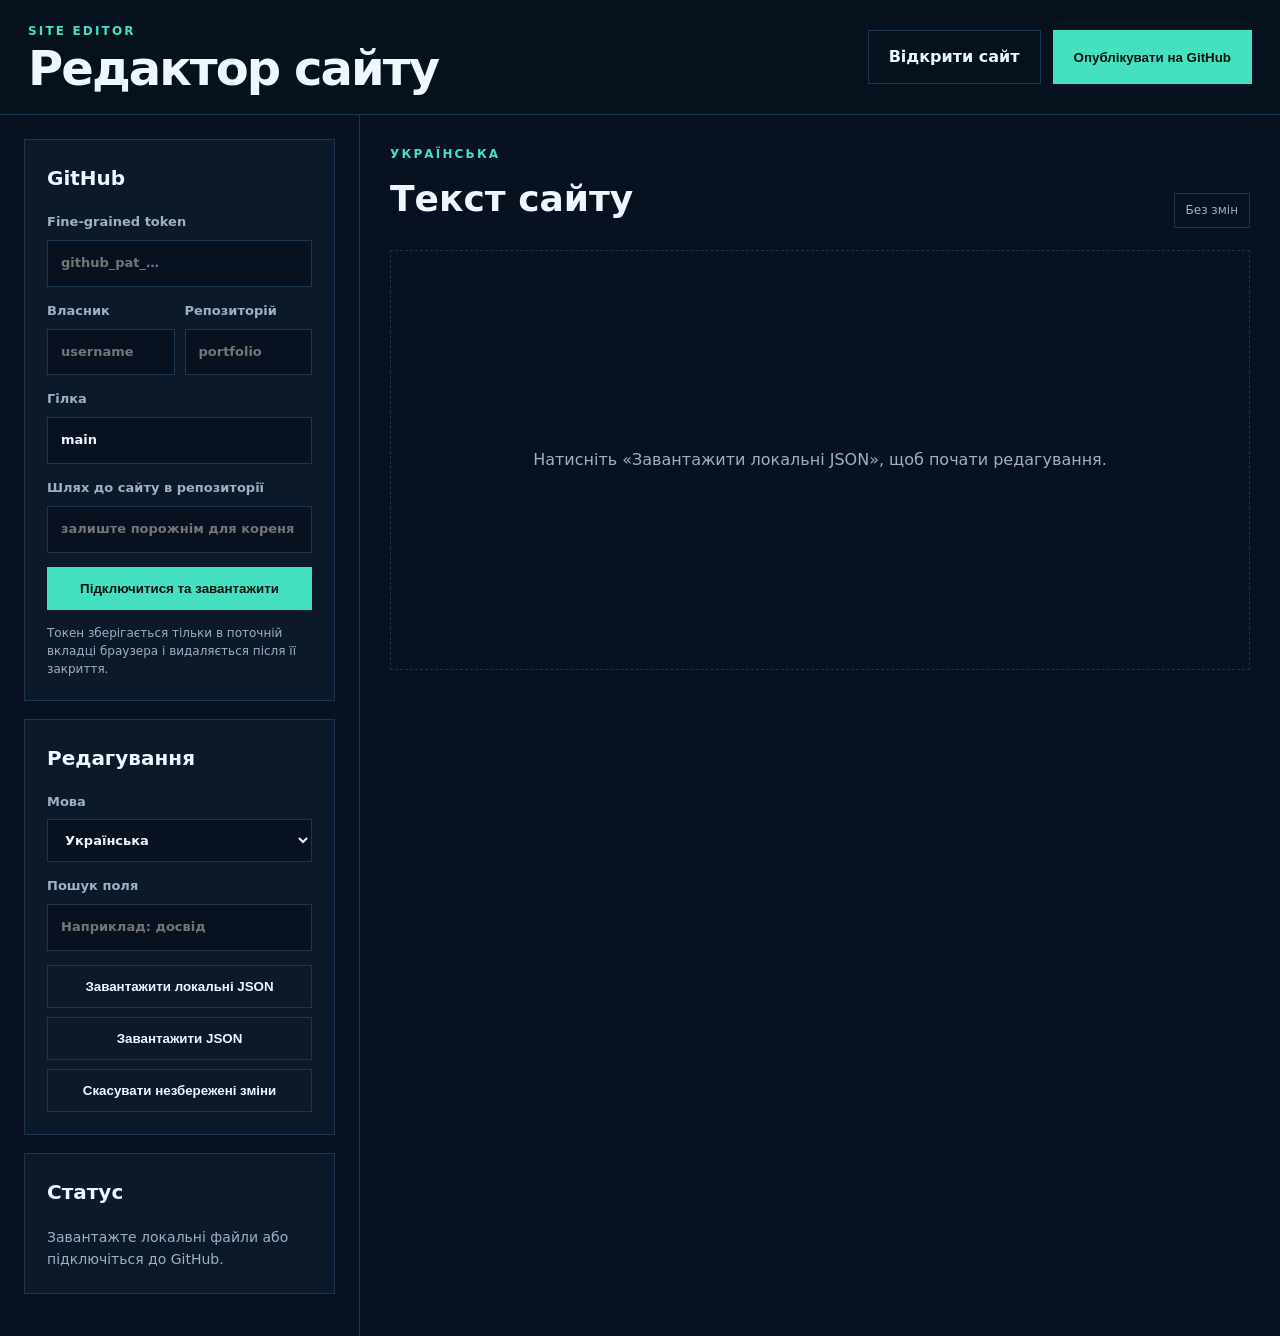
==== editor.html @ 247cf792 "Add files via upload" ====
<!doctype html>
<html lang="uk">
<head>
  <meta charset="utf-8">
  <meta name="viewport" content="width=device-width, initial-scale=1">
  <meta name="robots" content="noindex,nofollow">
  <meta name="theme-color" content="#07111f">
  <title>Редактор сайту — Євгеній Кофан</title>
  <link rel="stylesheet" href="styles.css">
  <link rel="stylesheet" href="editor.css">
</head>
<body class="editor-page">
  <div class="grid-bg" aria-hidden="true"></div>
  <header class="editor-header">
    <div>
      <p class="section-kicker">Site editor</p>
      <h1>Редактор сайту</h1>
    </div>
    <div class="editor-header-actions">
      <a class="button button-ghost" href="index.html" target="_blank" rel="noopener">Відкрити сайт</a>
      <button class="button" id="publishButton" type="button" disabled>Опублікувати на GitHub</button>
    </div>
  </header>

  <main class="editor-layout">
    <aside class="editor-sidebar">
      <section class="editor-panel">
        <h2>GitHub</h2>
        <label>Fine-grained token
          <input id="token" type="password" autocomplete="off" placeholder="github_pat_…">
        </label>
        <div class="two-columns">
          <label>Власник
            <input id="owner" type="text" autocomplete="off" placeholder="username">
          </label>
          <label>Репозиторій
            <input id="repo" type="text" autocomplete="off" placeholder="portfolio">
          </label>
        </div>
        <label>Гілка
          <input id="branch" type="text" value="main" autocomplete="off">
        </label>
        <label>Шлях до сайту в репозиторії
          <input id="basePath" type="text" autocomplete="off" placeholder="залиште порожнім для кореня">
        </label>
        <button class="button button-wide" id="connectButton" type="button">Підключитися та завантажити</button>
        <p class="editor-note">Токен зберігається тільки в поточній вкладці браузера і видаляється після її закриття.</p>
      </section>

      <section class="editor-panel">
        <h2>Редагування</h2>
        <label>Мова
          <select id="languageSelect">
            <option value="uk">Українська</option>
            <option value="en">English</option>
          </select>
        </label>
        <label>Пошук поля
          <input id="searchFields" type="search" placeholder="Наприклад: досвід">
        </label>
        <div class="editor-actions-stack">
          <button class="button button-ghost button-wide" id="loadLocalButton" type="button">Завантажити локальні JSON</button>
          <button class="button button-ghost button-wide" id="downloadButton" type="button">Завантажити JSON</button>
          <button class="button button-ghost button-wide" id="resetButton" type="button">Скасувати незбережені зміни</button>
        </div>
      </section>

      <section class="editor-panel editor-status-panel" aria-live="polite">
        <h2>Статус</h2>
        <p id="statusText">Завантажте локальні файли або підключіться до GitHub.</p>
      </section>
    </aside>

    <section class="editor-workspace">
      <div class="workspace-toolbar">
        <div>
          <p class="section-kicker" id="currentLanguageLabel">Українська</p>
          <h2>Текст сайту</h2>
        </div>
        <span id="dirtyIndicator" class="dirty-indicator">Без змін</span>
      </div>
      <div id="fieldsContainer" class="fields-container">
        <div class="empty-editor-state">
          <p>Натисніть «Завантажити локальні JSON», щоб почати редагування.</p>
        </div>
      </div>
    </section>
  </main>

  <script src="editor.js"></script>
</body>
</html>
---- styles.css ----
:root{--bg:#07111f;--panel:#0c1929;--panel2:#102238;--text:#eef6ff;--muted:#9eb0c4;--line:#1c3550;--accent:#45e0c0;--accent2:#3da5ff;--max:1180px}*{box-sizing:border-box}html{scroll-behavior:smooth}body{margin:0;background:var(--bg);color:var(--text);font-family:Inter,ui-sans-serif,system-ui,-apple-system,BlinkMacSystemFont,"Segoe UI",sans-serif;line-height:1.6}.grid-bg{position:fixed;inset:0;pointer-events:none;opacity:.22;background-image:linear-gradient(rgba(61,165,255,.08) 1px,transparent 1px),linear-gradient(90deg,rgba(61,165,255,.08) 1px,transparent 1px);background-size:56px 56px;mask-image:linear-gradient(to bottom,#000,transparent 85%)}a{color:inherit}.site-header{position:sticky;top:0;z-index:20;display:flex;align-items:center;gap:28px;max-width:var(--max);margin:auto;padding:18px 24px;background:rgba(7,17,31,.84);backdrop-filter:blur(18px);border-bottom:1px solid rgba(255,255,255,.07)}.brand{display:flex;align-items:center;gap:12px;text-decoration:none;white-space:nowrap}.brand span{display:grid;place-items:center;width:38px;height:38px;border:1px solid var(--accent);color:var(--accent);font-size:12px;font-weight:800;letter-spacing:.08em}.nav{display:flex;gap:24px;margin-left:auto}.nav a{text-decoration:none;color:var(--muted);font-size:14px}.nav a:hover{color:var(--text)}.button{display:inline-flex;align-items:center;justify-content:center;padding:13px 20px;background:var(--accent);color:#04130f;text-decoration:none;font-weight:800;border:1px solid var(--accent);transition:.25s}.button:hover{transform:translateY(-2px);box-shadow:0 10px 30px rgba(69,224,192,.18)}.button-small{padding:9px 15px;font-size:14px}.button-ghost{background:transparent;color:var(--text);border-color:var(--line)}.section-shell{position:relative;max-width:var(--max);margin:auto;padding-left:24px;padding-right:24px}.hero{min-height:760px;display:grid;grid-template-columns:1.4fr .8fr;gap:48px;align-items:center;padding-top:100px;padding-bottom:90px}.eyebrow,.section-kicker{text-transform:uppercase;letter-spacing:.18em;font-size:12px;font-weight:800;color:var(--accent)}h1{font-size:clamp(48px,7vw,88px);line-height:.98;letter-spacing:-.055em;margin:20px 0 28px;max-width:850px}h1 span{color:transparent;-webkit-text-stroke:1px var(--muted)}.lead{max-width:690px;font-size:20px;color:var(--muted)}.hero-actions{display:flex;gap:12px;margin:34px 0 50px}.quick-facts{display:flex;gap:40px;border-top:1px solid var(--line);padding-top:24px}.quick-facts div{display:flex;flex-direction:column}.quick-facts strong{font-size:20px}.quick-facts span{font-size:13px;color:var(--muted)}.hero-panel{position:relative;overflow:hidden;background:linear-gradient(155deg,var(--panel2),#091522);border:1px solid var(--line);padding:34px;min-height:470px}.status{font-size:13px;color:var(--muted);margin:0 0 60px}.status span{display:inline-block;width:8px;height:8px;background:var(--accent);border-radius:50%;box-shadow:0 0 16px var(--accent);margin-right:8px}.hero-panel h2{font-size:28px}.focus-list{list-style:none;padding:0;margin:25px 0 0}.focus-list li{padding:10px 0;border-bottom:1px solid rgba(255,255,255,.07);color:#d9e6f2}.radar{position:absolute;width:250px;height:250px;border:1px solid rgba(69,224,192,.16);border-radius:50%;top:-105px;right:-80px}.radar span{position:absolute;inset:20%;border:1px solid rgba(69,224,192,.16);border-radius:50%}.radar span:nth-child(2){inset:38%}.radar span:nth-child(3){inset:49%;background:var(--accent);box-shadow:0 0 18px var(--accent)}.radar i{position:absolute;left:50%;top:50%;width:50%;height:1px;background:linear-gradient(90deg,var(--accent),transparent);transform-origin:left;animation:scan 5s linear infinite}@keyframes scan{to{transform:rotate(360deg)}}.section{padding-top:110px;padding-bottom:110px;border-top:1px solid rgba(255,255,255,.06)}.split{display:grid;grid-template-columns:.8fr 1.2fr;gap:80px}.section h2{font-size:clamp(36px,4vw,58px);line-height:1.05;letter-spacing:-.04em;margin:15px 0}.prose{font-size:19px;color:var(--muted);max-width:720px}.section-heading{display:flex;justify-content:space-between;align-items:end;gap:40px;margin-bottom:48px}.section-heading>p{max-width:420px;color:var(--muted)}.cards{display:grid;grid-template-columns:repeat(3,1fr);gap:1px;background:var(--line);border:1px solid var(--line)}.skill-card{background:var(--panel);padding:30px;min-height:260px;transition:.25s}.skill-card:hover{background:var(--panel2);transform:translateY(-4px)}.skill-card>span{color:var(--accent);font-family:monospace}.skill-card h3{font-size:21px;margin:50px 0 12px}.skill-card p{color:var(--muted);margin:0}.timeline{border-top:1px solid var(--line)}.timeline article{display:grid;grid-template-columns:210px 1fr;gap:40px;padding:30px 0;border-bottom:1px solid var(--line)}.time{font-family:monospace;color:var(--accent);font-size:13px;padding-top:6px}.timeline h3{font-size:23px;margin:0 0 10px}.timeline h3 span{color:var(--muted);font-weight:500}.timeline p{color:var(--muted);margin:0;max-width:760px}.lab-grid{display:grid;grid-template-columns:repeat(4,1fr);gap:16px}.lab-grid article{background:var(--panel);border:1px solid var(--line);padding:28px;min-height:270px}.lab-icon{font-family:monospace;color:var(--accent2);font-weight:800;border:1px solid var(--line);width:56px;height:56px;display:grid;place-items:center}.lab-grid h3{margin:54px 0 10px}.lab-grid p,.info-grid p{color:var(--muted)}.info-grid{display:grid;grid-template-columns:1fr 1fr;gap:80px}.info-grid article{border-top:1px solid var(--line);padding-top:28px}.info-grid ul{padding-left:18px;color:var(--muted)}.contact{text-align:center;padding-top:140px;padding-bottom:150px}.contact h2{font-size:clamp(42px,6vw,76px);letter-spacing:-.05em;line-height:1;margin:20px auto;max-width:900px}.contact>p:not(.section-kicker){color:var(--muted)}.contact-mail{display:inline-block;margin-top:30px;font-size:clamp(18px,3vw,32px);color:var(--accent);text-underline-offset:8px}footer{max-width:var(--max);margin:auto;padding:28px 24px;border-top:1px solid var(--line);display:flex;justify-content:space-between;color:var(--muted);font-size:13px}.reveal{animation:rise .8s ease both}.hero-panel{animation-delay:.15s}@keyframes rise{from{opacity:0;transform:translateY(20px)}to{opacity:1;transform:none}}@media(max-width:900px){.nav{display:none}.site-header{justify-content:space-between}.hero{grid-template-columns:1fr;padding-top:70px}.hero-panel{min-height:auto}.split,.info-grid{grid-template-columns:1fr;gap:30px}.cards{grid-template-columns:repeat(2,1fr)}.lab-grid{grid-template-columns:repeat(2,1fr)}}@media(max-width:620px){.site-header{padding:14px 18px}.brand strong{display:none}.hero{padding-top:55px;min-height:auto}.hero-actions{flex-direction:column}.quick-facts{display:grid;grid-template-columns:1fr 1fr;gap:18px}.section{padding-top:75px;padding-bottom:75px}.section-heading{display:block}.cards,.lab-grid{grid-template-columns:1fr}.timeline article{grid-template-columns:1fr;gap:10px}.skill-card{min-height:220px}.contact{padding-top:90px;padding-bottom:100px}.contact-mail{font-size:16px}.section-shell{padding-left:18px;padding-right:18px}}
.language-switch{display:flex;align-items:center;gap:6px;white-space:nowrap;font-size:12px;font-weight:800}.language-switch button{padding:0;border:0;background:transparent;color:var(--muted);font:inherit;cursor:pointer}.language-switch button:hover,.language-switch button.active{color:var(--accent)}.language-switch span{color:var(--line)}
@media(max-width:620px){.language-switch{margin-left:auto}.site-header>.button-small{display:none}}
---- editor.css ----
.editor-page{min-height:100vh}.editor-header{position:sticky;top:0;z-index:30;display:flex;align-items:center;justify-content:space-between;gap:24px;padding:22px 28px;background:rgba(7,17,31,.94);backdrop-filter:blur(18px);border-bottom:1px solid var(--line)}.editor-header h1{font-size:clamp(28px,4vw,48px);margin:4px 0 0;letter-spacing:-.04em}.editor-header .section-kicker{margin:0}.editor-header-actions{display:flex;gap:12px}.editor-layout{position:relative;display:grid;grid-template-columns:360px minmax(0,1fr);max-width:1600px;margin:auto}.editor-sidebar{padding:24px;border-right:1px solid var(--line)}.editor-panel{background:var(--panel);border:1px solid var(--line);padding:22px;margin-bottom:18px}.editor-panel h2{font-size:20px;margin:0 0 18px}.editor-panel label{display:block;color:var(--muted);font-size:13px;font-weight:700;margin-bottom:14px}.editor-panel input,.editor-panel select,.field-card input,.field-card textarea{width:100%;margin-top:7px;padding:12px 13px;border:1px solid var(--line);background:#07111f;color:var(--text);font:inherit;outline:none}.editor-panel input:focus,.editor-panel select:focus,.field-card input:focus,.field-card textarea:focus{border-color:var(--accent);box-shadow:0 0 0 3px rgba(69,224,192,.08)}.two-columns{display:grid;grid-template-columns:1fr 1fr;gap:10px}.button-wide{width:100%}.editor-note{font-size:12px;line-height:1.5;color:var(--muted);margin:14px 0 0}.editor-actions-stack{display:grid;gap:9px}.editor-status-panel p{margin:0;color:var(--muted);font-size:14px}.editor-status-panel.is-error{border-color:#ff7188}.editor-status-panel.is-success{border-color:var(--accent)}.editor-workspace{padding:30px;min-width:0}.workspace-toolbar{display:flex;align-items:flex-end;justify-content:space-between;gap:20px;margin-bottom:22px}.workspace-toolbar h2{font-size:36px;margin:6px 0 0}.workspace-toolbar .section-kicker{margin:0}.dirty-indicator{padding:7px 11px;border:1px solid var(--line);font-size:12px;color:var(--muted)}.dirty-indicator.is-dirty{color:#07111f;background:var(--accent);border-color:var(--accent);font-weight:800}.fields-container{display:grid;gap:14px}.field-card{background:var(--panel);border:1px solid var(--line);padding:18px}.field-card[hidden]{display:none}.field-card-header{display:flex;align-items:flex-start;justify-content:space-between;gap:12px;margin-bottom:9px}.field-card h3{margin:0;font-family:ui-monospace,SFMono-Regular,Menlo,monospace;font-size:13px;color:var(--accent2);overflow-wrap:anywhere}.field-card small{color:var(--muted)}.field-card textarea{min-height:100px;resize:vertical;line-height:1.55}.field-card textarea.is-long{min-height:150px}.field-card code{font-size:11px;color:var(--muted)}.empty-editor-state{display:grid;place-items:center;min-height:420px;border:1px dashed var(--line);color:var(--muted);text-align:center;padding:30px}.field-group-title{margin:20px 0 4px;padding:8px 0;border-bottom:1px solid var(--line);font-size:16px;color:var(--text)}@media(max-width:1000px){.editor-layout{grid-template-columns:1fr}.editor-sidebar{border-right:0;border-bottom:1px solid var(--line)}.editor-header{position:relative}}@media(max-width:620px){.editor-header{align-items:flex-start;flex-direction:column;padding:18px}.editor-header-actions{width:100%;display:grid;grid-template-columns:1fr}.editor-layout{display:block}.editor-sidebar,.editor-workspace{padding:18px}.two-columns{grid-template-columns:1fr}.workspace-toolbar{align-items:flex-start;flex-direction:column}.workspace-toolbar h2{font-size:30px}}
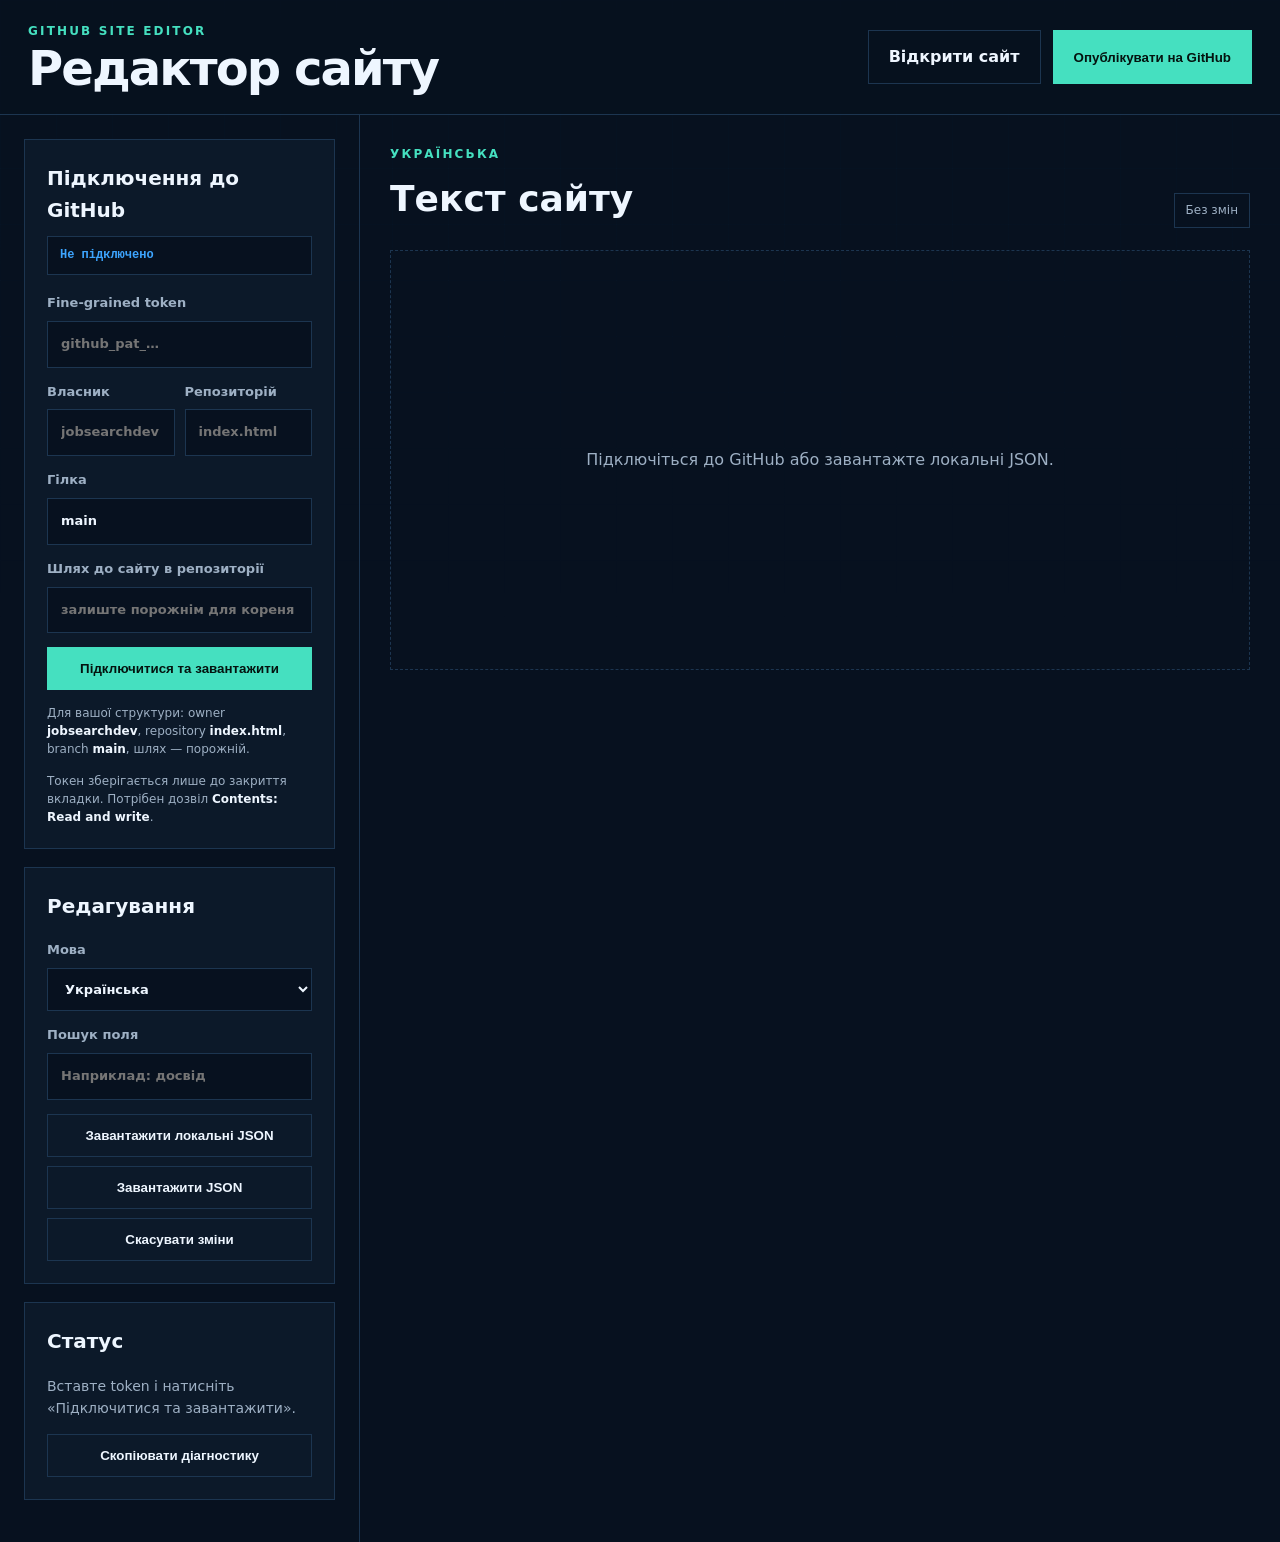
==== commit 00fed2bf: "Add files via upload" ====
--- a/editor.html
+++ b/editor.html
@@ -7,13 +7,13 @@
   <meta name="theme-color" content="#07111f">
   <title>Редактор сайту — Євгеній Кофан</title>
   <link rel="stylesheet" href="styles.css">
-  <link rel="stylesheet" href="editor.css">
+  <link rel="stylesheet" href="editor.css?v=20260712-3">
 </head>
 <body class="editor-page">
   <div class="grid-bg" aria-hidden="true"></div>
   <header class="editor-header">
     <div>
-      <p class="section-kicker">Site editor</p>
+      <p class="section-kicker">GitHub site editor</p>
       <h1>Редактор сайту</h1>
     </div>
     <div class="editor-header-actions">
@@ -25,16 +25,17 @@
   <main class="editor-layout">
     <aside class="editor-sidebar">
       <section class="editor-panel">
-        <h2>GitHub</h2>
+        <h2>Підключення до GitHub</h2>
+        <p class="connection-info" id="connectionInfo">Не підключено</p>
         <label>Fine-grained token
           <input id="token" type="password" autocomplete="off" placeholder="github_pat_…">
         </label>
         <div class="two-columns">
           <label>Власник
-            <input id="owner" type="text" autocomplete="off" placeholder="username">
+            <input id="owner" type="text" autocomplete="off" placeholder="jobsearchdev">
           </label>
           <label>Репозиторій
-            <input id="repo" type="text" autocomplete="off" placeholder="portfolio">
+            <input id="repo" type="text" autocomplete="off" placeholder="index.html">
           </label>
         </div>
         <label>Гілка
@@ -44,7 +45,8 @@
           <input id="basePath" type="text" autocomplete="off" placeholder="залиште порожнім для кореня">
         </label>
         <button class="button button-wide" id="connectButton" type="button">Підключитися та завантажити</button>
-        <p class="editor-note">Токен зберігається тільки в поточній вкладці браузера і видаляється після її закриття.</p>
+        <p class="editor-note">Для вашої структури: owner <strong>jobsearchdev</strong>, repository <strong>index.html</strong>, branch <strong>main</strong>, шлях — порожній.</p>
+        <p class="editor-note">Токен зберігається лише до закриття вкладки. Потрібен дозвіл <strong>Contents: Read and write</strong>.</p>
       </section>
 
       <section class="editor-panel">
@@ -61,13 +63,14 @@
         <div class="editor-actions-stack">
           <button class="button button-ghost button-wide" id="loadLocalButton" type="button">Завантажити локальні JSON</button>
           <button class="button button-ghost button-wide" id="downloadButton" type="button">Завантажити JSON</button>
-          <button class="button button-ghost button-wide" id="resetButton" type="button">Скасувати незбережені зміни</button>
+          <button class="button button-ghost button-wide" id="resetButton" type="button">Скасувати зміни</button>
         </div>
       </section>
 
       <section class="editor-panel editor-status-panel" aria-live="polite">
         <h2>Статус</h2>
-        <p id="statusText">Завантажте локальні файли або підключіться до GitHub.</p>
+        <p id="statusText">Вставте token і натисніть «Підключитися та завантажити».</p>
+        <button class="button button-ghost button-wide diagnostics-button" id="copyDiagnosticsButton" type="button" disabled>Скопіювати діагностику</button>
       </section>
     </aside>
 
@@ -81,12 +84,12 @@
       </div>
       <div id="fieldsContainer" class="fields-container">
         <div class="empty-editor-state">
-          <p>Натисніть «Завантажити локальні JSON», щоб почати редагування.</p>
+          <p>Підключіться до GitHub або завантажте локальні JSON.</p>
         </div>
       </div>
     </section>
   </main>
 
-  <script src="editor.js"></script>
+  <script src="editor.js?v=20260712-3"></script>
 </body>
 </html>
--- a/editor.css
+++ b/editor.css
@@ -1 +1,2 @@
 .editor-page{min-height:100vh}.editor-header{position:sticky;top:0;z-index:30;display:flex;align-items:center;justify-content:space-between;gap:24px;padding:22px 28px;background:rgba(7,17,31,.94);backdrop-filter:blur(18px);border-bottom:1px solid var(--line)}.editor-header h1{font-size:clamp(28px,4vw,48px);margin:4px 0 0;letter-spacing:-.04em}.editor-header .section-kicker{margin:0}.editor-header-actions{display:flex;gap:12px}.editor-layout{position:relative;display:grid;grid-template-columns:360px minmax(0,1fr);max-width:1600px;margin:auto}.editor-sidebar{padding:24px;border-right:1px solid var(--line)}.editor-panel{background:var(--panel);border:1px solid var(--line);padding:22px;margin-bottom:18px}.editor-panel h2{font-size:20px;margin:0 0 18px}.editor-panel label{display:block;color:var(--muted);font-size:13px;font-weight:700;margin-bottom:14px}.editor-panel input,.editor-panel select,.field-card input,.field-card textarea{width:100%;margin-top:7px;padding:12px 13px;border:1px solid var(--line);background:#07111f;color:var(--text);font:inherit;outline:none}.editor-panel input:focus,.editor-panel select:focus,.field-card input:focus,.field-card textarea:focus{border-color:var(--accent);box-shadow:0 0 0 3px rgba(69,224,192,.08)}.two-columns{display:grid;grid-template-columns:1fr 1fr;gap:10px}.button-wide{width:100%}.editor-note{font-size:12px;line-height:1.5;color:var(--muted);margin:14px 0 0}.editor-actions-stack{display:grid;gap:9px}.editor-status-panel p{margin:0;color:var(--muted);font-size:14px}.editor-status-panel.is-error{border-color:#ff7188}.editor-status-panel.is-success{border-color:var(--accent)}.editor-workspace{padding:30px;min-width:0}.workspace-toolbar{display:flex;align-items:flex-end;justify-content:space-between;gap:20px;margin-bottom:22px}.workspace-toolbar h2{font-size:36px;margin:6px 0 0}.workspace-toolbar .section-kicker{margin:0}.dirty-indicator{padding:7px 11px;border:1px solid var(--line);font-size:12px;color:var(--muted)}.dirty-indicator.is-dirty{color:#07111f;background:var(--accent);border-color:var(--accent);font-weight:800}.fields-container{display:grid;gap:14px}.field-card{background:var(--panel);border:1px solid var(--line);padding:18px}.field-card[hidden]{display:none}.field-card-header{display:flex;align-items:flex-start;justify-content:space-between;gap:12px;margin-bottom:9px}.field-card h3{margin:0;font-family:ui-monospace,SFMono-Regular,Menlo,monospace;font-size:13px;color:var(--accent2);overflow-wrap:anywhere}.field-card small{color:var(--muted)}.field-card textarea{min-height:100px;resize:vertical;line-height:1.55}.field-card textarea.is-long{min-height:150px}.field-card code{font-size:11px;color:var(--muted)}.empty-editor-state{display:grid;place-items:center;min-height:420px;border:1px dashed var(--line);color:var(--muted);text-align:center;padding:30px}.field-group-title{margin:20px 0 4px;padding:8px 0;border-bottom:1px solid var(--line);font-size:16px;color:var(--text)}@media(max-width:1000px){.editor-layout{grid-template-columns:1fr}.editor-sidebar{border-right:0;border-bottom:1px solid var(--line)}.editor-header{position:relative}}@media(max-width:620px){.editor-header{align-items:flex-start;flex-direction:column;padding:18px}.editor-header-actions{width:100%;display:grid;grid-template-columns:1fr}.editor-layout{display:block}.editor-sidebar,.editor-workspace{padding:18px}.two-columns{grid-template-columns:1fr}.workspace-toolbar{align-items:flex-start;flex-direction:column}.workspace-toolbar h2{font-size:30px}}
+.connection-info{margin:-8px 0 18px;padding:10px 12px;border:1px solid var(--line);background:#07111f;color:var(--accent2);font:700 12px/1.4 ui-monospace,SFMono-Regular,Menlo,monospace;overflow-wrap:anywhere}.diagnostics-button{margin-top:14px}.editor-note strong{color:var(--text)}
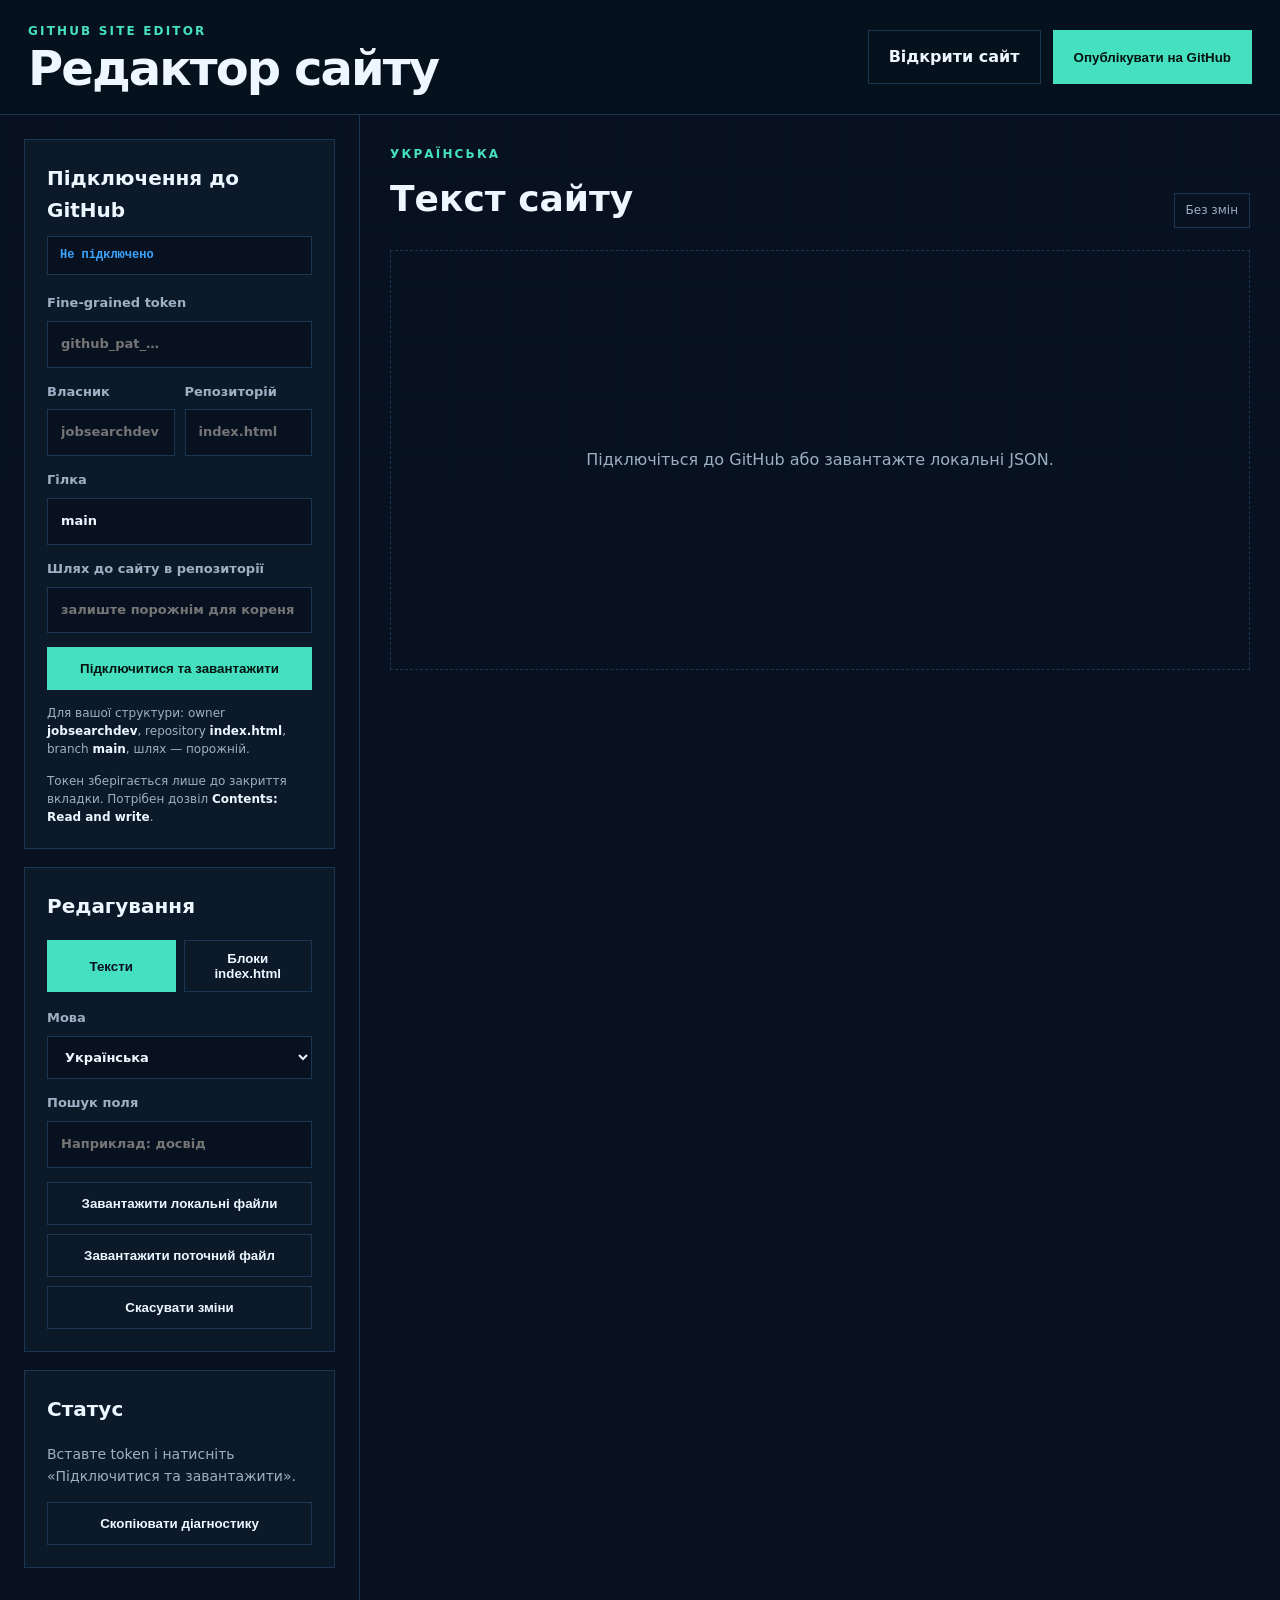
==== commit f5df6dd7: "Add files via upload" ====
--- a/editor.html
+++ b/editor.html
@@ -7,7 +7,7 @@
   <meta name="theme-color" content="#07111f">
   <title>Редактор сайту — Євгеній Кофан</title>
   <link rel="stylesheet" href="styles.css">
-  <link rel="stylesheet" href="editor.css?v=20260712-3">
+  <link rel="stylesheet" href="editor.css?v=20260712-5">
 </head>
 <body class="editor-page">
   <div class="grid-bg" aria-hidden="true"></div>
@@ -51,6 +51,11 @@
 
       <section class="editor-panel">
         <h2>Редагування</h2>
+        <div class="editor-mode-switch" role="tablist" aria-label="Режим редактора">
+          <button class="button button-ghost is-active" id="textModeButton" type="button" role="tab" aria-selected="true">Тексти</button>
+          <button class="button button-ghost" id="blocksModeButton" type="button" role="tab" aria-selected="false">Блоки index.html</button>
+        </div>
+        <div id="textControls">
         <label>Мова
           <select id="languageSelect">
             <option value="uk">Українська</option>
@@ -60,9 +65,14 @@
         <label>Пошук поля
           <input id="searchFields" type="search" placeholder="Наприклад: досвід">
         </label>
+        </div>
+        <div id="blocksControls" hidden>
+          <p class="editor-note">Редагуйте HTML секцій, змінюйте порядок або додавайте нові блоки. Некоректний HTML може порушити сторінку.</p>
+          <button class="button button-ghost button-wide" id="addBlockButton" type="button">Додати новий блок</button>
+        </div>
         <div class="editor-actions-stack">
-          <button class="button button-ghost button-wide" id="loadLocalButton" type="button">Завантажити локальні JSON</button>
-          <button class="button button-ghost button-wide" id="downloadButton" type="button">Завантажити JSON</button>
+          <button class="button button-ghost button-wide" id="loadLocalButton" type="button">Завантажити локальні файли</button>
+          <button class="button button-ghost button-wide" id="downloadButton" type="button">Завантажити поточний файл</button>
           <button class="button button-ghost button-wide" id="resetButton" type="button">Скасувати зміни</button>
         </div>
       </section>
@@ -78,7 +88,7 @@
       <div class="workspace-toolbar">
         <div>
           <p class="section-kicker" id="currentLanguageLabel">Українська</p>
-          <h2>Текст сайту</h2>
+          <h2 id="workspaceTitle">Текст сайту</h2>
         </div>
         <span id="dirtyIndicator" class="dirty-indicator">Без змін</span>
       </div>
@@ -90,6 +100,6 @@
     </section>
   </main>
 
-  <script src="editor.js?v=20260712-3"></script>
+  <script src="editor.js?v=20260712-5"></script>
 </body>
 </html>
--- a/editor.css
+++ b/editor.css
@@ -1,2 +1,3 @@
 .editor-page{min-height:100vh}.editor-header{position:sticky;top:0;z-index:30;display:flex;align-items:center;justify-content:space-between;gap:24px;padding:22px 28px;background:rgba(7,17,31,.94);backdrop-filter:blur(18px);border-bottom:1px solid var(--line)}.editor-header h1{font-size:clamp(28px,4vw,48px);margin:4px 0 0;letter-spacing:-.04em}.editor-header .section-kicker{margin:0}.editor-header-actions{display:flex;gap:12px}.editor-layout{position:relative;display:grid;grid-template-columns:360px minmax(0,1fr);max-width:1600px;margin:auto}.editor-sidebar{padding:24px;border-right:1px solid var(--line)}.editor-panel{background:var(--panel);border:1px solid var(--line);padding:22px;margin-bottom:18px}.editor-panel h2{font-size:20px;margin:0 0 18px}.editor-panel label{display:block;color:var(--muted);font-size:13px;font-weight:700;margin-bottom:14px}.editor-panel input,.editor-panel select,.field-card input,.field-card textarea{width:100%;margin-top:7px;padding:12px 13px;border:1px solid var(--line);background:#07111f;color:var(--text);font:inherit;outline:none}.editor-panel input:focus,.editor-panel select:focus,.field-card input:focus,.field-card textarea:focus{border-color:var(--accent);box-shadow:0 0 0 3px rgba(69,224,192,.08)}.two-columns{display:grid;grid-template-columns:1fr 1fr;gap:10px}.button-wide{width:100%}.editor-note{font-size:12px;line-height:1.5;color:var(--muted);margin:14px 0 0}.editor-actions-stack{display:grid;gap:9px}.editor-status-panel p{margin:0;color:var(--muted);font-size:14px}.editor-status-panel.is-error{border-color:#ff7188}.editor-status-panel.is-success{border-color:var(--accent)}.editor-workspace{padding:30px;min-width:0}.workspace-toolbar{display:flex;align-items:flex-end;justify-content:space-between;gap:20px;margin-bottom:22px}.workspace-toolbar h2{font-size:36px;margin:6px 0 0}.workspace-toolbar .section-kicker{margin:0}.dirty-indicator{padding:7px 11px;border:1px solid var(--line);font-size:12px;color:var(--muted)}.dirty-indicator.is-dirty{color:#07111f;background:var(--accent);border-color:var(--accent);font-weight:800}.fields-container{display:grid;gap:14px}.field-card{background:var(--panel);border:1px solid var(--line);padding:18px}.field-card[hidden]{display:none}.field-card-header{display:flex;align-items:flex-start;justify-content:space-between;gap:12px;margin-bottom:9px}.field-card h3{margin:0;font-family:ui-monospace,SFMono-Regular,Menlo,monospace;font-size:13px;color:var(--accent2);overflow-wrap:anywhere}.field-card small{color:var(--muted)}.field-card textarea{min-height:100px;resize:vertical;line-height:1.55}.field-card textarea.is-long{min-height:150px}.field-card code{font-size:11px;color:var(--muted)}.empty-editor-state{display:grid;place-items:center;min-height:420px;border:1px dashed var(--line);color:var(--muted);text-align:center;padding:30px}.field-group-title{margin:20px 0 4px;padding:8px 0;border-bottom:1px solid var(--line);font-size:16px;color:var(--text)}@media(max-width:1000px){.editor-layout{grid-template-columns:1fr}.editor-sidebar{border-right:0;border-bottom:1px solid var(--line)}.editor-header{position:relative}}@media(max-width:620px){.editor-header{align-items:flex-start;flex-direction:column;padding:18px}.editor-header-actions{width:100%;display:grid;grid-template-columns:1fr}.editor-layout{display:block}.editor-sidebar,.editor-workspace{padding:18px}.two-columns{grid-template-columns:1fr}.workspace-toolbar{align-items:flex-start;flex-direction:column}.workspace-toolbar h2{font-size:30px}}
 .connection-info{margin:-8px 0 18px;padding:10px 12px;border:1px solid var(--line);background:#07111f;color:var(--accent2);font:700 12px/1.4 ui-monospace,SFMono-Regular,Menlo,monospace;overflow-wrap:anywhere}.diagnostics-button{margin-top:14px}.editor-note strong{color:var(--text)}
+.editor-mode-switch{display:grid;grid-template-columns:1fr 1fr;gap:8px;margin-bottom:16px}.editor-mode-switch .button{padding:10px 8px}.editor-mode-switch .is-active{background:var(--accent);border-color:var(--accent);color:#07111f}.block-card{background:var(--panel);border:1px solid var(--line);padding:18px}.block-card-header{display:flex;align-items:center;justify-content:space-between;gap:12px;margin-bottom:12px}.block-card-title{margin:0;font-size:15px;color:var(--accent2);overflow-wrap:anywhere}.block-card-actions{display:flex;flex-wrap:wrap;gap:7px}.block-card-actions .button{padding:7px 10px;font-size:12px}.block-card textarea{width:100%;min-height:220px;padding:13px;border:1px solid var(--line);background:#07111f;color:var(--text);font:13px/1.55 ui-monospace,SFMono-Regular,Menlo,monospace;resize:vertical;outline:none}.block-card textarea:focus{border-color:var(--accent);box-shadow:0 0 0 3px rgba(69,224,192,.08)}.block-card.is-invalid{border-color:#ff7188}.block-error{margin:8px 0 0;color:#ff9aab;font-size:12px}.block-type{font:700 11px/1.4 ui-monospace,SFMono-Regular,Menlo,monospace;color:var(--muted)}
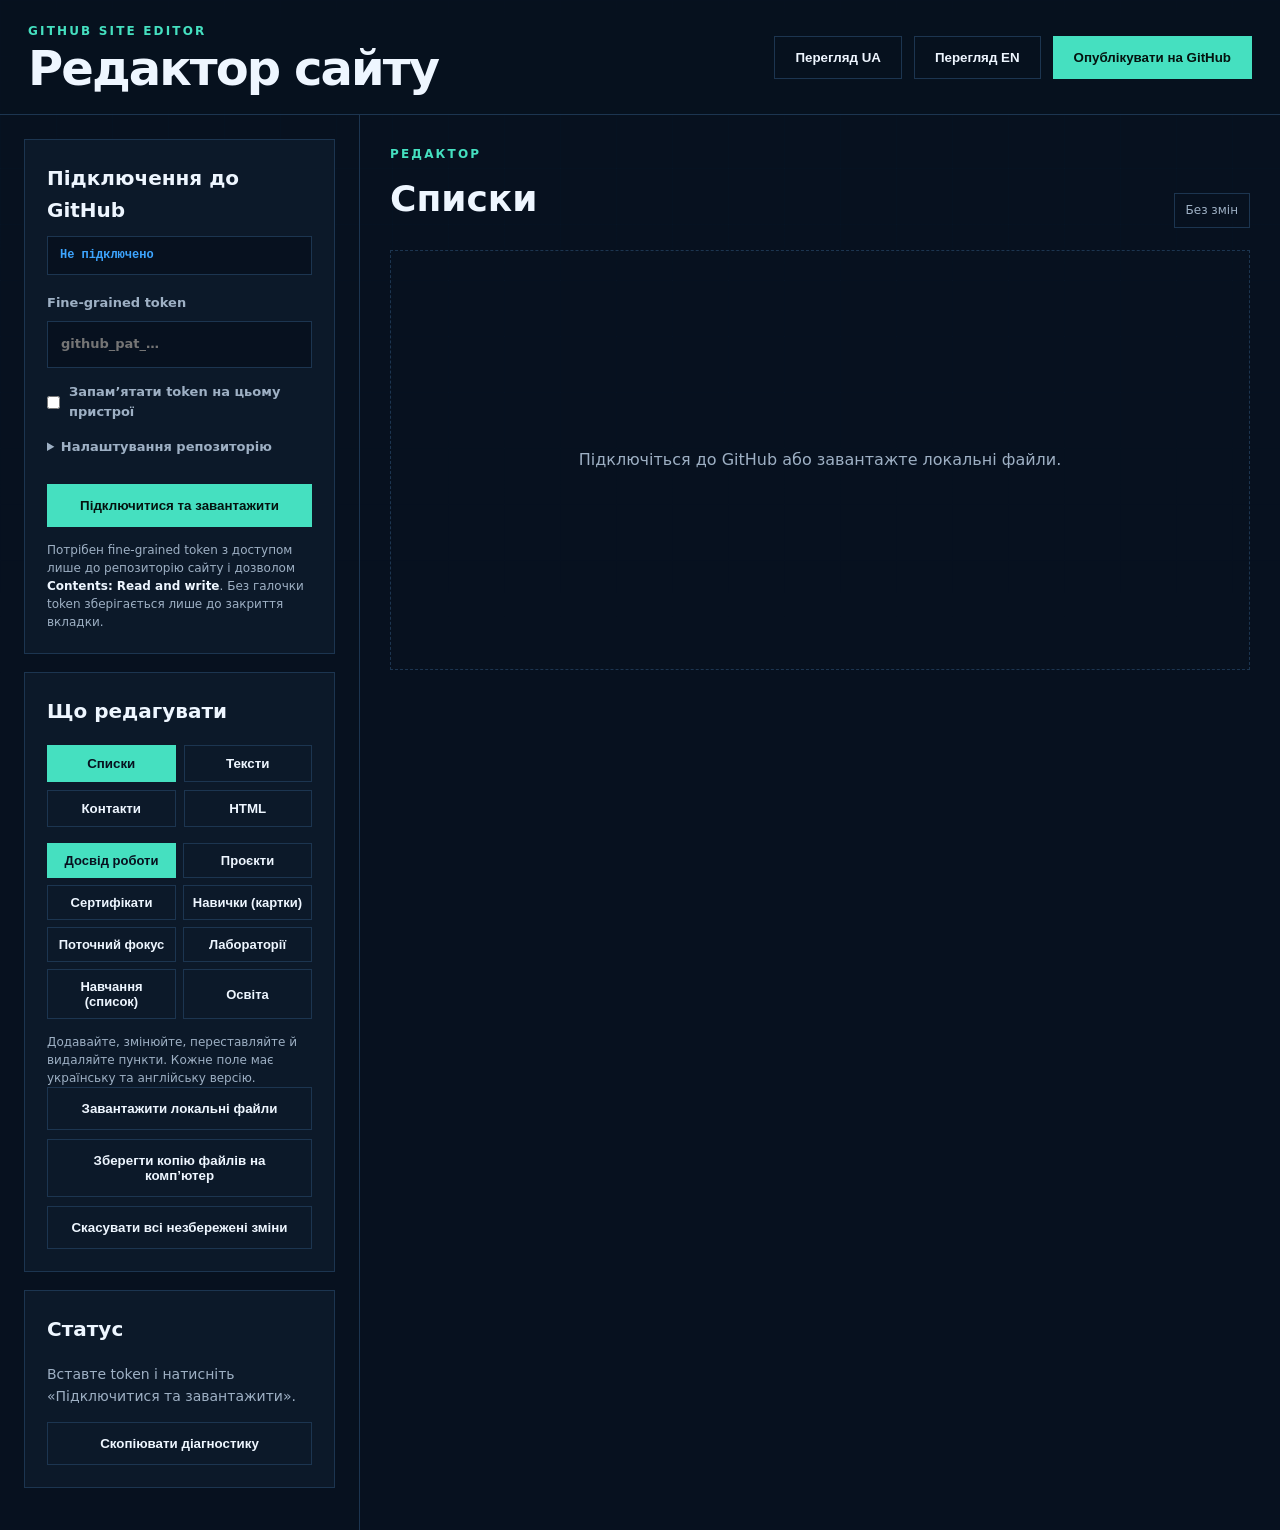
==== commit 8ffef89d: "update site" ====
--- a/editor.html
+++ b/editor.html
@@ -5,9 +5,9 @@
   <meta name="viewport" content="width=device-width, initial-scale=1">
   <meta name="robots" content="noindex,nofollow">
   <meta name="theme-color" content="#07111f">
-  <title>Редактор сайту — Євгеній Кофан</title>
+  <title>Редактор сайту</title>
   <link rel="stylesheet" href="styles.css">
-  <link rel="stylesheet" href="editor.css?v=20260712-5">
+  <link rel="stylesheet" href="editor.css?v=20261103">
 </head>
 <body class="editor-page">
   <div class="grid-bg" aria-hidden="true"></div>
@@ -17,7 +17,8 @@
       <h1>Редактор сайту</h1>
     </div>
     <div class="editor-header-actions">
-      <a class="button button-ghost" href="index.html" target="_blank" rel="noopener">Відкрити сайт</a>
+      <button class="button button-ghost" id="previewUkButton" type="button" disabled>Перегляд UA</button>
+      <button class="button button-ghost" id="previewEnButton" type="button" disabled>Перегляд EN</button>
       <button class="button" id="publishButton" type="button" disabled>Опублікувати на GitHub</button>
     </div>
   </header>
@@ -30,50 +31,58 @@
         <label>Fine-grained token
           <input id="token" type="password" autocomplete="off" placeholder="github_pat_…">
         </label>
-        <div class="two-columns">
-          <label>Власник
-            <input id="owner" type="text" autocomplete="off" placeholder="jobsearchdev">
+        <label class="checkbox-label"><input id="rememberToken" type="checkbox"> Запам’ятати token на цьому пристрої</label>
+        <details class="repo-settings">
+          <summary>Налаштування репозиторію</summary>
+          <div class="two-columns">
+            <label>Власник
+              <input id="owner" type="text" autocomplete="off" placeholder="jobsearchdev">
+            </label>
+            <label>Репозиторій
+              <input id="repo" type="text" autocomplete="off" placeholder="index.html">
+            </label>
+          </div>
+          <label>Гілка
+            <input id="branch" type="text" value="main" autocomplete="off">
           </label>
-          <label>Репозиторій
-            <input id="repo" type="text" autocomplete="off" placeholder="index.html">
+          <label>Шлях до сайту в репозиторії
+            <input id="basePath" type="text" autocomplete="off" placeholder="залиште порожнім для кореня">
           </label>
-        </div>
-        <label>Гілка
-          <input id="branch" type="text" value="main" autocomplete="off">
-        </label>
-        <label>Шлях до сайту в репозиторії
-          <input id="basePath" type="text" autocomplete="off" placeholder="залиште порожнім для кореня">
-        </label>
+          <p class="editor-note">Для цього сайту: owner <strong>jobsearchdev</strong>, repository <strong>index.html</strong>, branch <strong>main</strong>, шлях — порожній.</p>
+        </details>
         <button class="button button-wide" id="connectButton" type="button">Підключитися та завантажити</button>
-        <p class="editor-note">Для вашої структури: owner <strong>jobsearchdev</strong>, repository <strong>index.html</strong>, branch <strong>main</strong>, шлях — порожній.</p>
-        <p class="editor-note">Токен зберігається лише до закриття вкладки. Потрібен дозвіл <strong>Contents: Read and write</strong>.</p>
+        <p class="editor-note">Потрібен fine-grained token з доступом лише до репозиторію сайту і дозволом <strong>Contents: Read and write</strong>. Без галочки token зберігається лише до закриття вкладки.</p>
       </section>
 
       <section class="editor-panel">
-        <h2>Редагування</h2>
+        <h2>Що редагувати</h2>
         <div class="editor-mode-switch" role="tablist" aria-label="Режим редактора">
-          <button class="button button-ghost is-active" id="textModeButton" type="button" role="tab" aria-selected="true">Тексти</button>
-          <button class="button button-ghost" id="blocksModeButton" type="button" role="tab" aria-selected="false">Блоки index.html</button>
+          <button class="button button-ghost is-active" data-mode="lists" type="button" role="tab">Списки</button>
+          <button class="button button-ghost" data-mode="text" type="button" role="tab">Тексти</button>
+          <button class="button button-ghost" data-mode="contacts" type="button" role="tab">Контакти</button>
+          <button class="button button-ghost" data-mode="blocks" type="button" role="tab">HTML</button>
         </div>
-        <div id="textControls">
-        <label>Мова
-          <select id="languageSelect">
-            <option value="uk">Українська</option>
-            <option value="en">English</option>
-          </select>
-        </label>
-        <label>Пошук поля
-          <input id="searchFields" type="search" placeholder="Наприклад: досвід">
-        </label>
+        <div id="listControls">
+          <div class="list-picker" id="listPicker"></div>
+          <p class="editor-note">Додавайте, змінюйте, переставляйте й видаляйте пункти. Кожне поле має українську та англійську версію.</p>
+        </div>
+        <div id="textControls" hidden>
+          <label>Пошук поля
+            <input id="searchFields" type="search" placeholder="Наприклад: досвід, email, Python">
+          </label>
+          <p class="editor-note">Заголовки, абзаци й кнопки сторінки. Ліворуч — українська, праворуч — англійська.</p>
+        </div>
+        <div id="contactsControls" hidden>
+          <p class="editor-note">Email, LinkedIn і GitHub оновлюються одразу в усіх місцях сторінки.</p>
         </div>
         <div id="blocksControls" hidden>
-          <p class="editor-note">Редагуйте HTML секцій, змінюйте порядок або додавайте нові блоки. Некоректний HTML може порушити сторінку.</p>
+          <p class="editor-note">Для досвідчених: сирий HTML секцій. Некоректний HTML може зламати сторінку. Новий текст тут не перекладається автоматично.</p>
           <button class="button button-ghost button-wide" id="addBlockButton" type="button">Додати новий блок</button>
         </div>
         <div class="editor-actions-stack">
           <button class="button button-ghost button-wide" id="loadLocalButton" type="button">Завантажити локальні файли</button>
-          <button class="button button-ghost button-wide" id="downloadButton" type="button">Завантажити поточний файл</button>
-          <button class="button button-ghost button-wide" id="resetButton" type="button">Скасувати зміни</button>
+          <button class="button button-ghost button-wide" id="downloadButton" type="button">Зберегти копію файлів на комп’ютер</button>
+          <button class="button button-ghost button-wide" id="resetButton" type="button">Скасувати всі незбережені зміни</button>
         </div>
       </section>
 
@@ -87,19 +96,20 @@
     <section class="editor-workspace">
       <div class="workspace-toolbar">
         <div>
-          <p class="section-kicker" id="currentLanguageLabel">Українська</p>
-          <h2 id="workspaceTitle">Текст сайту</h2>
+          <p class="section-kicker" id="workspaceKicker">Редактор</p>
+          <h2 id="workspaceTitle">Списки</h2>
         </div>
         <span id="dirtyIndicator" class="dirty-indicator">Без змін</span>
       </div>
       <div id="fieldsContainer" class="fields-container">
         <div class="empty-editor-state">
-          <p>Підключіться до GitHub або завантажте локальні JSON.</p>
+          <p>Підключіться до GitHub або завантажте локальні файли.</p>
         </div>
       </div>
     </section>
   </main>
 
-  <script src="editor.js?v=20260712-5"></script>
+  <script src="site-lists.js?v=20261103"></script>
+  <script src="editor.js?v=20261103"></script>
 </body>
 </html>
--- a/styles.css
+++ b/styles.css
@@ -1,3 +1,10 @@
 :root{--bg:#07111f;--panel:#0c1929;--panel2:#102238;--text:#eef6ff;--muted:#9eb0c4;--line:#1c3550;--accent:#45e0c0;--accent2:#3da5ff;--max:1180px}*{box-sizing:border-box}html{scroll-behavior:smooth}body{margin:0;background:var(--bg);color:var(--text);font-family:Inter,ui-sans-serif,system-ui,-apple-system,BlinkMacSystemFont,"Segoe UI",sans-serif;line-height:1.6}.grid-bg{position:fixed;inset:0;pointer-events:none;opacity:.22;background-image:linear-gradient(rgba(61,165,255,.08) 1px,transparent 1px),linear-gradient(90deg,rgba(61,165,255,.08) 1px,transparent 1px);background-size:56px 56px;mask-image:linear-gradient(to bottom,#000,transparent 85%)}a{color:inherit}.site-header{position:sticky;top:0;z-index:20;display:flex;align-items:center;gap:28px;max-width:var(--max);margin:auto;padding:18px 24px;background:rgba(7,17,31,.84);backdrop-filter:blur(18px);border-bottom:1px solid rgba(255,255,255,.07)}.brand{display:flex;align-items:center;gap:12px;text-decoration:none;white-space:nowrap}.brand span{display:grid;place-items:center;width:38px;height:38px;border:1px solid var(--accent);color:var(--accent);font-size:12px;font-weight:800;letter-spacing:.08em}.nav{display:flex;gap:24px;margin-left:auto}.nav a{text-decoration:none;color:var(--muted);font-size:14px}.nav a:hover{color:var(--text)}.button{display:inline-flex;align-items:center;justify-content:center;padding:13px 20px;background:var(--accent);color:#04130f;text-decoration:none;font-weight:800;border:1px solid var(--accent);transition:.25s}.button:hover{transform:translateY(-2px);box-shadow:0 10px 30px rgba(69,224,192,.18)}.button-small{padding:9px 15px;font-size:14px}.button-ghost{background:transparent;color:var(--text);border-color:var(--line)}.section-shell{position:relative;max-width:var(--max);margin:auto;padding-left:24px;padding-right:24px}.hero{min-height:760px;display:grid;grid-template-columns:1.4fr .8fr;gap:48px;align-items:center;padding-top:100px;padding-bottom:90px}.eyebrow,.section-kicker{text-transform:uppercase;letter-spacing:.18em;font-size:12px;font-weight:800;color:var(--accent)}h1{font-size:clamp(48px,7vw,88px);line-height:.98;letter-spacing:-.055em;margin:20px 0 28px;max-width:850px}h1 span{color:transparent;-webkit-text-stroke:1px var(--muted)}.lead{max-width:690px;font-size:20px;color:var(--muted)}.hero-actions{display:flex;gap:12px;margin:34px 0 50px}.quick-facts{display:flex;gap:40px;border-top:1px solid var(--line);padding-top:24px}.quick-facts div{display:flex;flex-direction:column}.quick-facts strong{font-size:20px}.quick-facts span{font-size:13px;color:var(--muted)}.hero-panel{position:relative;overflow:hidden;background:linear-gradient(155deg,var(--panel2),#091522);border:1px solid var(--line);padding:34px;min-height:470px}.status{font-size:13px;color:var(--muted);margin:0 0 60px}.status span{display:inline-block;width:8px;height:8px;background:var(--accent);border-radius:50%;box-shadow:0 0 16px var(--accent);margin-right:8px}.hero-panel h2{font-size:28px}.focus-list{list-style:none;padding:0;margin:25px 0 0}.focus-list li{padding:10px 0;border-bottom:1px solid rgba(255,255,255,.07);color:#d9e6f2}.radar{position:absolute;width:250px;height:250px;border:1px solid rgba(69,224,192,.16);border-radius:50%;top:-105px;right:-80px}.radar span{position:absolute;inset:20%;border:1px solid rgba(69,224,192,.16);border-radius:50%}.radar span:nth-child(2){inset:38%}.radar span:nth-child(3){inset:49%;background:var(--accent);box-shadow:0 0 18px var(--accent)}.radar i{position:absolute;left:50%;top:50%;width:50%;height:1px;background:linear-gradient(90deg,var(--accent),transparent);transform-origin:left;animation:scan 5s linear infinite}@keyframes scan{to{transform:rotate(360deg)}}.section{padding-top:110px;padding-bottom:110px;border-top:1px solid rgba(255,255,255,.06)}.split{display:grid;grid-template-columns:.8fr 1.2fr;gap:80px}.section h2{font-size:clamp(36px,4vw,58px);line-height:1.05;letter-spacing:-.04em;margin:15px 0}.prose{font-size:19px;color:var(--muted);max-width:720px}.section-heading{display:flex;justify-content:space-between;align-items:end;gap:40px;margin-bottom:48px}.section-heading>p{max-width:420px;color:var(--muted)}.cards{display:grid;grid-template-columns:repeat(3,1fr);gap:1px;background:var(--line);border:1px solid var(--line)}.skill-card{background:var(--panel);padding:30px;min-height:260px;transition:.25s}.skill-card:hover{background:var(--panel2);transform:translateY(-4px)}.skill-card>span{color:var(--accent);font-family:monospace}.skill-card h3{font-size:21px;margin:50px 0 12px}.skill-card p{color:var(--muted);margin:0}.timeline{border-top:1px solid var(--line)}.timeline article{display:grid;grid-template-columns:210px 1fr;gap:40px;padding:30px 0;border-bottom:1px solid var(--line)}.time{font-family:monospace;color:var(--accent);font-size:13px;padding-top:6px}.timeline h3{font-size:23px;margin:0 0 10px}.timeline h3 span{color:var(--muted);font-weight:500}.timeline p{color:var(--muted);margin:0;max-width:760px}.lab-grid{display:grid;grid-template-columns:repeat(4,1fr);gap:16px}.lab-grid article{background:var(--panel);border:1px solid var(--line);padding:28px;min-height:270px}.lab-icon{font-family:monospace;color:var(--accent2);font-weight:800;border:1px solid var(--line);width:56px;height:56px;display:grid;place-items:center}.lab-grid h3{margin:54px 0 10px}.lab-grid p,.info-grid p{color:var(--muted)}.info-grid{display:grid;grid-template-columns:1fr 1fr;gap:80px}.info-grid article{border-top:1px solid var(--line);padding-top:28px}.info-grid ul{padding-left:18px;color:var(--muted)}.contact{text-align:center;padding-top:140px;padding-bottom:150px}.contact h2{font-size:clamp(42px,6vw,76px);letter-spacing:-.05em;line-height:1;margin:20px auto;max-width:900px}.contact>p:not(.section-kicker){color:var(--muted)}.contact-mail{display:inline-block;margin-top:30px;font-size:clamp(18px,3vw,32px);color:var(--accent);text-underline-offset:8px}footer{max-width:var(--max);margin:auto;padding:28px 24px;border-top:1px solid var(--line);display:flex;justify-content:space-between;color:var(--muted);font-size:13px}.reveal{animation:rise .8s ease both}.hero-panel{animation-delay:.15s}@keyframes rise{from{opacity:0;transform:translateY(20px)}to{opacity:1;transform:none}}@media(max-width:900px){.nav{display:none}.site-header{justify-content:space-between}.hero{grid-template-columns:1fr;padding-top:70px}.hero-panel{min-height:auto}.split,.info-grid{grid-template-columns:1fr;gap:30px}.cards{grid-template-columns:repeat(2,1fr)}.lab-grid{grid-template-columns:repeat(2,1fr)}}@media(max-width:620px){.site-header{padding:14px 18px}.brand strong{display:none}.hero{padding-top:55px;min-height:auto}.hero-actions{flex-direction:column}.quick-facts{display:grid;grid-template-columns:1fr 1fr;gap:18px}.section{padding-top:75px;padding-bottom:75px}.section-heading{display:block}.cards,.lab-grid{grid-template-columns:1fr}.timeline article{grid-template-columns:1fr;gap:10px}.skill-card{min-height:220px}.contact{padding-top:90px;padding-bottom:100px}.contact-mail{font-size:16px}.section-shell{padding-left:18px;padding-right:18px}}
 .language-switch{display:flex;align-items:center;gap:6px;white-space:nowrap;font-size:12px;font-weight:800}.language-switch button{padding:0;border:0;background:transparent;color:var(--muted);font:inherit;cursor:pointer}.language-switch button:hover,.language-switch button.active{color:var(--accent)}.language-switch span{color:var(--line)}
 @media(max-width:620px){.language-switch{margin-left:auto}.site-header>.button-small{display:none}}
+.project-grid{display:grid;grid-template-columns:repeat(2,1fr);gap:16px}.project-card{display:flex;flex-direction:column;background:var(--panel);border:1px solid var(--line);padding:30px;transition:.25s}.project-card:hover{background:var(--panel2);transform:translateY(-4px)}.project-tag{font-family:monospace;font-size:12px;color:var(--accent2);margin:0}.project-card h3,.cert-body h3{font-size:23px;margin:18px 0 12px}.project-desc,.cert-desc{color:var(--muted);margin:0 0 24px}.project-link{margin-top:auto;color:var(--accent);font-weight:800;text-decoration:none}.project-link:hover{text-decoration:underline}.cert-feature{display:grid;grid-template-columns:260px 1fr;gap:40px;align-items:center;background:var(--panel);border:1px solid var(--line);padding:30px}.cert-image img{display:block;width:100%;height:auto;border:1px solid var(--line);transition:.25s}.cert-image:hover img{transform:translateY(-4px)}.cert-links{display:flex;flex-wrap:wrap;gap:12px}.cert-list{list-style:none;padding:0;margin:16px 0 0;display:flex;flex-wrap:wrap;gap:10px}.cert-list li{border:1px solid var(--line);padding:8px 14px;color:var(--muted);font-size:14px}.contact-links{display:flex;justify-content:center;gap:24px;margin-top:24px}.contact-links a{color:var(--muted);text-decoration:none;font-weight:700}.contact-links a:hover{color:var(--accent)}
+@media(max-width:1100px){.nav{gap:16px}}@media(max-width:900px){.project-grid{grid-template-columns:1fr}.cert-feature{grid-template-columns:1fr}.cert-image{max-width:260px}}
+.cert-grid{display:grid;grid-template-columns:repeat(4,1fr);gap:16px;margin-top:16px}.cert-card{display:flex;flex-direction:column;background:var(--panel);border:1px solid var(--line);padding:16px;transition:.25s}.cert-card:hover{background:var(--panel2);transform:translateY(-4px)}.cert-thumb{display:grid;place-items:center;height:190px;background:#fff;overflow:hidden;margin-bottom:14px}.cert-thumb img{display:block;max-width:100%;max-height:190px;width:auto;height:auto}.cert-thumb-text{background:linear-gradient(155deg,var(--panel2),#091522);border:1px solid var(--line)}.cert-thumb-text span{font-family:monospace;font-weight:800;color:var(--accent);font-size:22px}.cert-card h4{font-size:16px;line-height:1.3;margin:0 0 6px}.cert-meta{font-family:monospace;font-size:12px;color:var(--muted);margin:0}.cert-note{font-size:13px;color:var(--muted);margin:8px 0 0}.cert-verify{margin-top:auto;padding-top:10px;color:var(--accent);font-weight:800;font-size:14px;text-decoration:none}.cert-verify:hover{text-decoration:underline}
+@media(max-width:900px){.cert-grid{grid-template-columns:repeat(2,1fr)}}@media(max-width:520px){.cert-grid{grid-template-columns:1fr}}
+.status .status-text{font-style:normal}.timeline h3 .role{color:inherit;font-weight:inherit}
+
+.updated{margin:22px 0 0;font:12px/1.4 ui-monospace,SFMono-Regular,Menlo,monospace;color:var(--muted)}.updated time{color:var(--accent)}
--- a/editor.css
+++ b/editor.css
@@ -1,3 +1,14 @@
 .editor-page{min-height:100vh}.editor-header{position:sticky;top:0;z-index:30;display:flex;align-items:center;justify-content:space-between;gap:24px;padding:22px 28px;background:rgba(7,17,31,.94);backdrop-filter:blur(18px);border-bottom:1px solid var(--line)}.editor-header h1{font-size:clamp(28px,4vw,48px);margin:4px 0 0;letter-spacing:-.04em}.editor-header .section-kicker{margin:0}.editor-header-actions{display:flex;gap:12px}.editor-layout{position:relative;display:grid;grid-template-columns:360px minmax(0,1fr);max-width:1600px;margin:auto}.editor-sidebar{padding:24px;border-right:1px solid var(--line)}.editor-panel{background:var(--panel);border:1px solid var(--line);padding:22px;margin-bottom:18px}.editor-panel h2{font-size:20px;margin:0 0 18px}.editor-panel label{display:block;color:var(--muted);font-size:13px;font-weight:700;margin-bottom:14px}.editor-panel input,.editor-panel select,.field-card input,.field-card textarea{width:100%;margin-top:7px;padding:12px 13px;border:1px solid var(--line);background:#07111f;color:var(--text);font:inherit;outline:none}.editor-panel input:focus,.editor-panel select:focus,.field-card input:focus,.field-card textarea:focus{border-color:var(--accent);box-shadow:0 0 0 3px rgba(69,224,192,.08)}.two-columns{display:grid;grid-template-columns:1fr 1fr;gap:10px}.button-wide{width:100%}.editor-note{font-size:12px;line-height:1.5;color:var(--muted);margin:14px 0 0}.editor-actions-stack{display:grid;gap:9px}.editor-status-panel p{margin:0;color:var(--muted);font-size:14px}.editor-status-panel.is-error{border-color:#ff7188}.editor-status-panel.is-success{border-color:var(--accent)}.editor-workspace{padding:30px;min-width:0}.workspace-toolbar{display:flex;align-items:flex-end;justify-content:space-between;gap:20px;margin-bottom:22px}.workspace-toolbar h2{font-size:36px;margin:6px 0 0}.workspace-toolbar .section-kicker{margin:0}.dirty-indicator{padding:7px 11px;border:1px solid var(--line);font-size:12px;color:var(--muted)}.dirty-indicator.is-dirty{color:#07111f;background:var(--accent);border-color:var(--accent);font-weight:800}.fields-container{display:grid;gap:14px}.field-card{background:var(--panel);border:1px solid var(--line);padding:18px}.field-card[hidden]{display:none}.field-card-header{display:flex;align-items:flex-start;justify-content:space-between;gap:12px;margin-bottom:9px}.field-card h3{margin:0;font-family:ui-monospace,SFMono-Regular,Menlo,monospace;font-size:13px;color:var(--accent2);overflow-wrap:anywhere}.field-card small{color:var(--muted)}.field-card textarea{min-height:100px;resize:vertical;line-height:1.55}.field-card textarea.is-long{min-height:150px}.field-card code{font-size:11px;color:var(--muted)}.empty-editor-state{display:grid;place-items:center;min-height:420px;border:1px dashed var(--line);color:var(--muted);text-align:center;padding:30px}.field-group-title{margin:20px 0 4px;padding:8px 0;border-bottom:1px solid var(--line);font-size:16px;color:var(--text)}@media(max-width:1000px){.editor-layout{grid-template-columns:1fr}.editor-sidebar{border-right:0;border-bottom:1px solid var(--line)}.editor-header{position:relative}}@media(max-width:620px){.editor-header{align-items:flex-start;flex-direction:column;padding:18px}.editor-header-actions{width:100%;display:grid;grid-template-columns:1fr}.editor-layout{display:block}.editor-sidebar,.editor-workspace{padding:18px}.two-columns{grid-template-columns:1fr}.workspace-toolbar{align-items:flex-start;flex-direction:column}.workspace-toolbar h2{font-size:30px}}
 .connection-info{margin:-8px 0 18px;padding:10px 12px;border:1px solid var(--line);background:#07111f;color:var(--accent2);font:700 12px/1.4 ui-monospace,SFMono-Regular,Menlo,monospace;overflow-wrap:anywhere}.diagnostics-button{margin-top:14px}.editor-note strong{color:var(--text)}
 .editor-mode-switch{display:grid;grid-template-columns:1fr 1fr;gap:8px;margin-bottom:16px}.editor-mode-switch .button{padding:10px 8px}.editor-mode-switch .is-active{background:var(--accent);border-color:var(--accent);color:#07111f}.block-card{background:var(--panel);border:1px solid var(--line);padding:18px}.block-card-header{display:flex;align-items:center;justify-content:space-between;gap:12px;margin-bottom:12px}.block-card-title{margin:0;font-size:15px;color:var(--accent2);overflow-wrap:anywhere}.block-card-actions{display:flex;flex-wrap:wrap;gap:7px}.block-card-actions .button{padding:7px 10px;font-size:12px}.block-card textarea{width:100%;min-height:220px;padding:13px;border:1px solid var(--line);background:#07111f;color:var(--text);font:13px/1.55 ui-monospace,SFMono-Regular,Menlo,monospace;resize:vertical;outline:none}.block-card textarea:focus{border-color:var(--accent);box-shadow:0 0 0 3px rgba(69,224,192,.08)}.block-card.is-invalid{border-color:#ff7188}.block-error{margin:8px 0 0;color:#ff9aab;font-size:12px}.block-type{font:700 11px/1.4 ui-monospace,SFMono-Regular,Menlo,monospace;color:var(--muted)}
+.checkbox-label{display:flex!important;align-items:center;gap:9px;cursor:pointer}.checkbox-label input{width:auto!important;margin:0!important}.repo-settings{margin:0 0 14px;color:var(--muted);font-size:13px}.repo-settings summary{cursor:pointer;font-weight:700;margin-bottom:12px}
+.list-picker{display:grid;grid-template-columns:1fr 1fr;gap:7px}.list-picker .button{padding:9px 8px;font-size:13px}.list-picker .is-active{background:var(--accent);border-color:var(--accent);color:#07111f}
+.list-toolbar{display:flex;flex-wrap:wrap;align-items:center;gap:10px}.list-count{color:var(--muted);font-size:13px;margin-right:auto}.list-toolbar .button{padding:10px 16px;font-size:14px}
+.item-card{background:var(--panel);border:1px solid var(--line);padding:18px}.item-card-header{display:flex;align-items:center;gap:12px;margin-bottom:12px}.item-number{font-family:monospace;color:var(--accent)}.item-title{flex:1;margin:0;font-size:17px;overflow-wrap:anywhere}
+.item-field{margin-top:12px}.item-field-label{font-size:12px;font-weight:700;color:var(--muted);margin-bottom:6px}.item-field>input{width:100%;padding:10px 12px;border:1px solid var(--line);background:#07111f;color:var(--text);font:inherit;outline:none}
+.bilingual-row{display:grid;grid-template-columns:1fr 1fr;gap:10px}.lang-field{position:relative;display:block}.lang-badge{position:absolute;top:8px;right:9px;font:800 10px/1 monospace;color:var(--accent2);pointer-events:none}.lang-field input,.lang-field textarea{width:100%;margin:0;padding:10px 38px 10px 12px;border:1px solid var(--line);background:#07111f;color:var(--text);font:inherit;outline:none;resize:vertical}.lang-field textarea{min-height:70px;line-height:1.5}
+.lang-field input:focus,.lang-field textarea:focus,.item-field>input:focus{border-color:var(--accent);box-shadow:0 0 0 3px rgba(69,224,192,.08)}.lang-field .is-empty{border-color:#8a5a2b}
+.image-field{display:flex;gap:16px;align-items:center}.image-preview{width:150px;height:110px;object-fit:contain;background:#fff;border:1px solid var(--line)}.image-empty{display:grid;place-items:center;background:#07111f;color:var(--muted);font-size:12px}.image-actions{display:grid;gap:8px}.file-button{cursor:pointer;padding:9px 14px;font-size:13px}.file-button input{display:none}
+.button-danger:hover{border-color:#ff7188;color:#ff9aab}.field-card .bilingual-row textarea{min-height:60px}
+@media(max-width:760px){.bilingual-row{grid-template-columns:1fr}.image-field{flex-direction:column;align-items:flex-start}}
+.field-group{display:grid;gap:14px}.field-group[hidden]{display:none}
